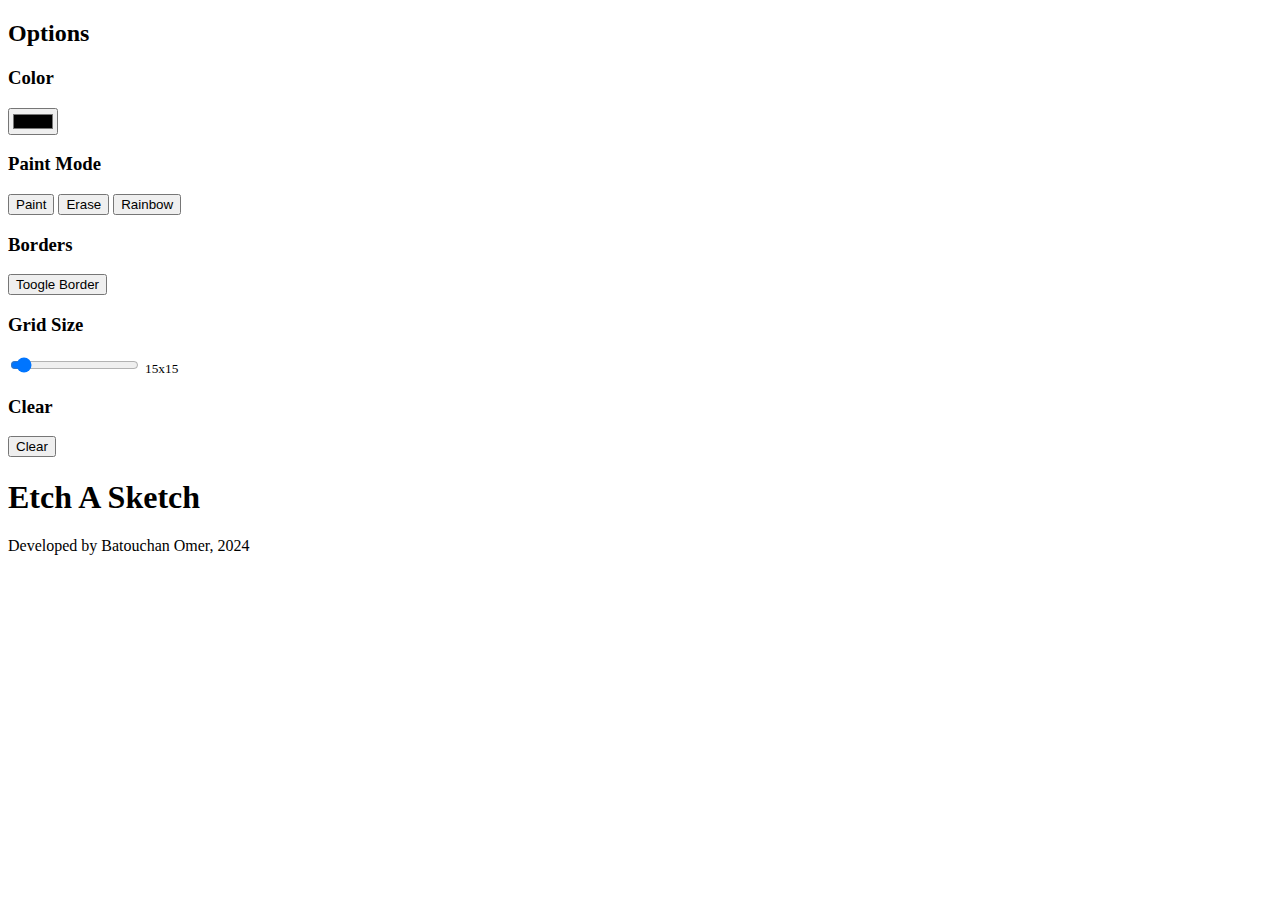
==== etch-a-sketch/index.html @ 9b5f0564 "Added  HTML structure" ====
<!DOCTYPE html>
<html lang="en">
<head>
    <meta charset="UTF-8">
    <meta name="viewport" content="width=device-width, initial-scale=1.0">
    <title>Etch A Sketch</title>
</head>
<body>
    <header>
        <h2>Options</h2>
        <!-- Options Menu -->
        <div id="#options-container">
            <!--  Color Option  -->
            <div class="option-wrapper">
                <h3>Color</h3>
                <input type="color" id="color-input">
            </div>
            <!--  Pain Option -->
            <div class="option-wrapper">
                <h3>Paint Mode</h3>
                <button class="btn" id="paint-btn">Paint</button>
                <button class="btn" id="erase-btn">Erase</button>
                <button class="btn" id="rainbow-btn">Rainbow</button>
            </div>
            <!--  Borders Option  -->
            <div class="option-wrapper">
                <h3>Borders</h3>
                <button class="btn btn-active" id="border-btn">Toogle Border</button>
            </div>
            <!--  Size Option  -->
            <div class="option-wrapper">
                <h3>Grid Size</h3>
                <input type="range" id="size-range" min="10", max="100", value="15">
                <small>15x15</small>
            </div>
            <!--  Clear Option -->
            <div class="option-wrapper">
                <h3>Clear</h3>
                <button class="btn" id="clear-btn">Clear</button>
            </div>
        </div>
    </header>

    <main>
        <h1>Etch A Sketch</h1>
        <div class="grid-container grid-border">
            <!-- Children are generated with JS and have a class of "grid-item"-->
            <!-- <div class="grid-item"></div>  -->
        </div>
    </main>

    <footer>
        <p>Developed by Batouchan Omer, 2024</p>
    </footer>
</body>
</html>
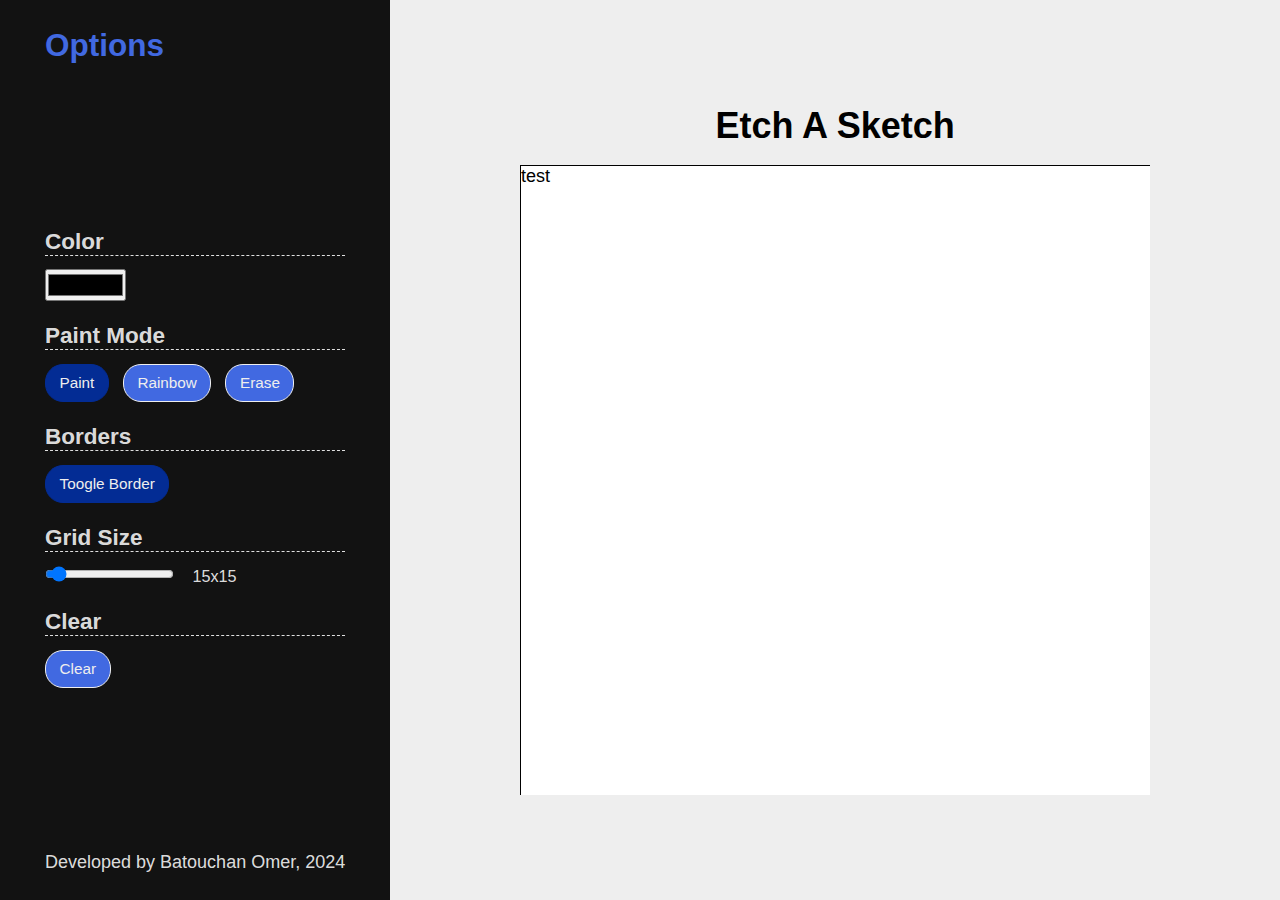
==== commit fd459f99: "Added base style" ====
--- a/etch-a-sketch/index.html
+++ b/etch-a-sketch/index.html
@@ -4,12 +4,13 @@
     <meta charset="UTF-8">
     <meta name="viewport" content="width=device-width, initial-scale=1.0">
     <title>Etch A Sketch</title>
+    <link rel="stylesheet" href="css/style.css">
 </head>
 <body>
     <header>
         <h2>Options</h2>
         <!-- Options Menu -->
-        <div id="#options-container">
+        <div id="options-container">
             <!--  Color Option  -->
             <div class="option-wrapper">
                 <h3>Color</h3>
@@ -18,14 +19,14 @@
             <!--  Pain Option -->
             <div class="option-wrapper">
                 <h3>Paint Mode</h3>
-                <button class="btn" id="paint-btn">Paint</button>
+                <button class="btn active-btn" id="paint-btn">Paint</button>
+                <button class="btn" id="rainbow-btn">Rainbow</button>
                 <button class="btn" id="erase-btn">Erase</button>
-                <button class="btn" id="rainbow-btn">Rainbow</button>
             </div>
             <!--  Borders Option  -->
             <div class="option-wrapper">
                 <h3>Borders</h3>
-                <button class="btn btn-active" id="border-btn">Toogle Border</button>
+                <button class="btn active-btn" id="border-btn">Toogle Border</button>
             </div>
             <!--  Size Option  -->
             <div class="option-wrapper">
@@ -39,6 +40,8 @@
                 <button class="btn" id="clear-btn">Clear</button>
             </div>
         </div>
+
+        <p>Developed by Batouchan Omer, 2024</p>
     </header>
 
     <main>
@@ -46,11 +49,8 @@
         <div class="grid-container grid-border">
             <!-- Children are generated with JS and have a class of "grid-item"-->
             <!-- <div class="grid-item"></div>  -->
+            test
         </div>
     </main>
-
-    <footer>
-        <p>Developed by Batouchan Omer, 2024</p>
-    </footer>
 </body>
 </html>--- a/etch-a-sketch/css/style.css
+++ b/etch-a-sketch/css/style.css
@@ -0,0 +1,122 @@
+/* General Reset */
+* {
+    margin: 0;
+    padding: 0;
+    box-sizing: border-box;
+}
+
+/* Declare Variables and General Styles */
+:root {
+    font-size: 18px;
+    font-family: cursive, Arial, sans-serif;
+
+    --primary-background: #121212;
+    --secondary-background: royalblue;
+    --tertiary-background: #EEEEEE; 
+    --primary-color: rgba(255,255,255, 0.87);
+}
+
+body{
+    background-color: var(--tertiary-background);
+    display: flex;
+    height: 100vh;
+}
+
+/* Header Style */
+header{
+    height: 100vh;
+    background-color: var(--primary-background);
+    color: var(--primary-color);
+    padding: 1.5rem 2.5rem;
+    display: flex;
+    flex-direction: column;
+    justify-content: space-between;
+    min-width: fit-content;
+}
+
+header > :last-child {
+    padding-top: 1rem;
+}
+
+header h2 {
+    color: var(--secondary-background);
+    font-size: 1.75rem;
+    padding-bottom: 1rem;
+}
+
+#options-container {
+    display: flex;
+    flex-direction: column;
+    gap: 2.5vh;
+}
+
+
+.option-wrapper h3 {
+    font-size: 1.25rem;
+    border-bottom: 0.1rem dashed var(--primary-color);
+    margin-bottom: 0.75rem;
+}
+
+input[type='color']{
+    cursor: pointer;
+    width: 4.5rem;
+    height: 1.75rem;
+}
+
+.btn {
+    font-size: 0.85rem;
+    font-family: cursive, Arial, sans-serif;
+    background-color: var(--secondary-background);
+    color: var(--tertiary-background);
+    padding: 0.5rem 0.75rem;
+    border: 1.1px solid var(--tertiary-background);
+    border-radius: 1rem;
+}
+
+.btn:hover {
+    background-color: rgb(3, 44, 148);
+}
+
+.option-wrapper .btn:nth-child(3) {
+    margin: 0 0.5rem;
+}
+
+input + small {
+    margin-left: 0.75rem;
+    font-size: 0.9rem;
+}
+
+/* Main Style */
+
+main {
+    margin: 0 auto;
+    display: flex;
+    flex-direction: column;
+    gap:1rem;
+    align-items: center;
+    justify-content: center;
+}
+
+.grid-container{
+    width: 35rem;
+    height: 35rem;
+    background-color: white;
+}
+
+
+/* Utility Styles for JS */
+
+.grid-item-border {
+    border-bottom: 1px solid black;
+    border-right: 1px solid black;
+}
+
+.grid-border {
+    border-top: 1px solid black;
+    border-left: 1px solid black;
+}
+
+.active-btn {
+    background-color: rgb(3, 44, 148);
+    border-color: rgb(3, 44, 148) ;
+}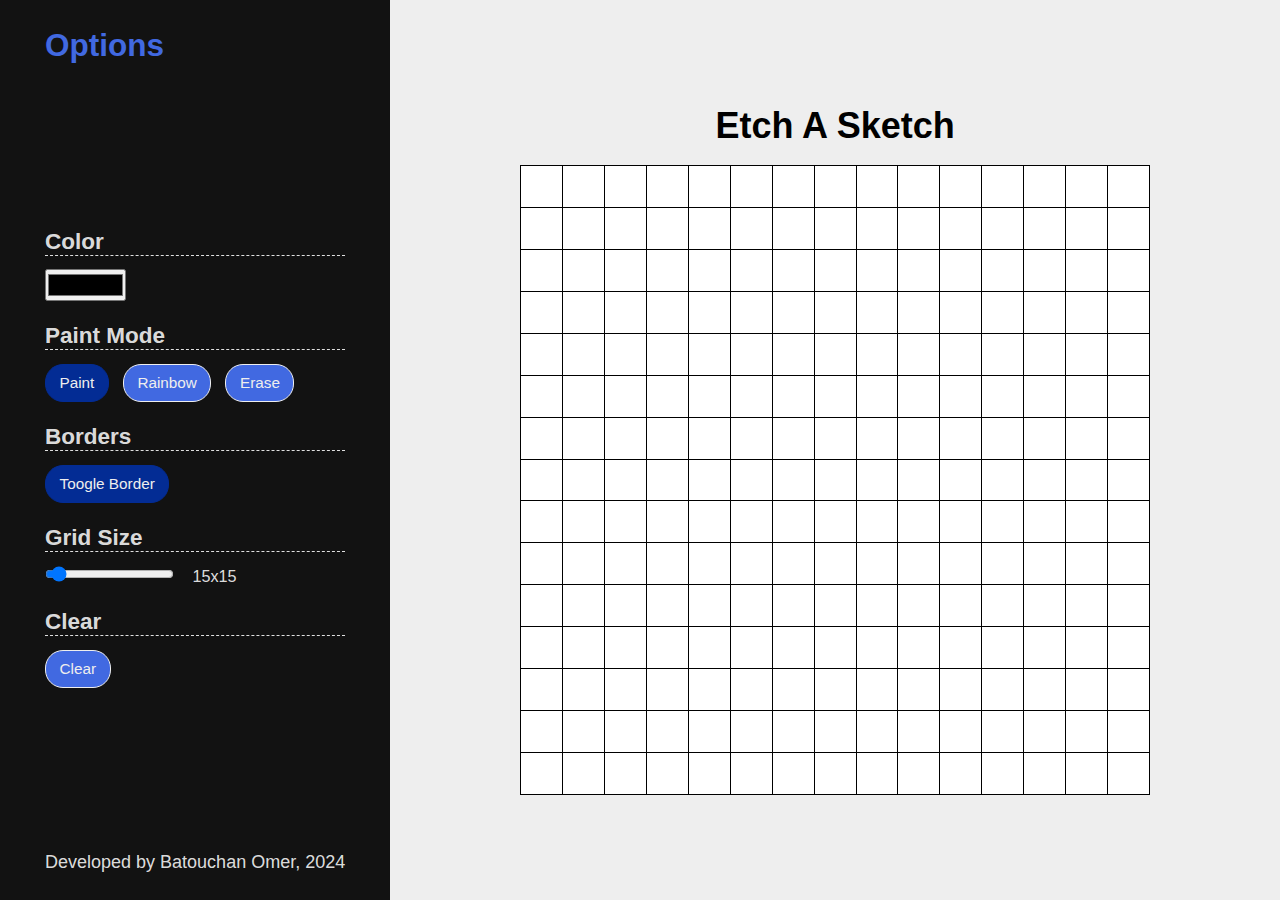
==== commit 55b9d9a9: "Added Functionallity" ====
--- a/etch-a-sketch/index.html
+++ b/etch-a-sketch/index.html
@@ -5,6 +5,7 @@
     <meta name="viewport" content="width=device-width, initial-scale=1.0">
     <title>Etch A Sketch</title>
     <link rel="stylesheet" href="css/style.css">
+    <script src="js/script.js" defer></script>
 </head>
 <body>
     <header>
@@ -46,10 +47,9 @@
 
     <main>
         <h1>Etch A Sketch</h1>
-        <div class="grid-container grid-border">
+        <div id="grid-container" class="grid-border">
             <!-- Children are generated with JS and have a class of "grid-item"-->
             <!-- <div class="grid-item"></div>  -->
-            test
         </div>
     </main>
 </body>
--- a/etch-a-sketch/css/style.css
+++ b/etch-a-sketch/css/style.css
@@ -73,10 +73,6 @@
     border-radius: 1rem;
 }
 
-.btn:hover {
-    background-color: rgb(3, 44, 148);
-}
-
 .option-wrapper .btn:nth-child(3) {
     margin: 0 0.5rem;
 }
@@ -97,10 +93,11 @@
     justify-content: center;
 }
 
-.grid-container{
+#grid-container{
     width: 35rem;
     height: 35rem;
     background-color: white;
+    cursor: crosshair;
 }
 
 
